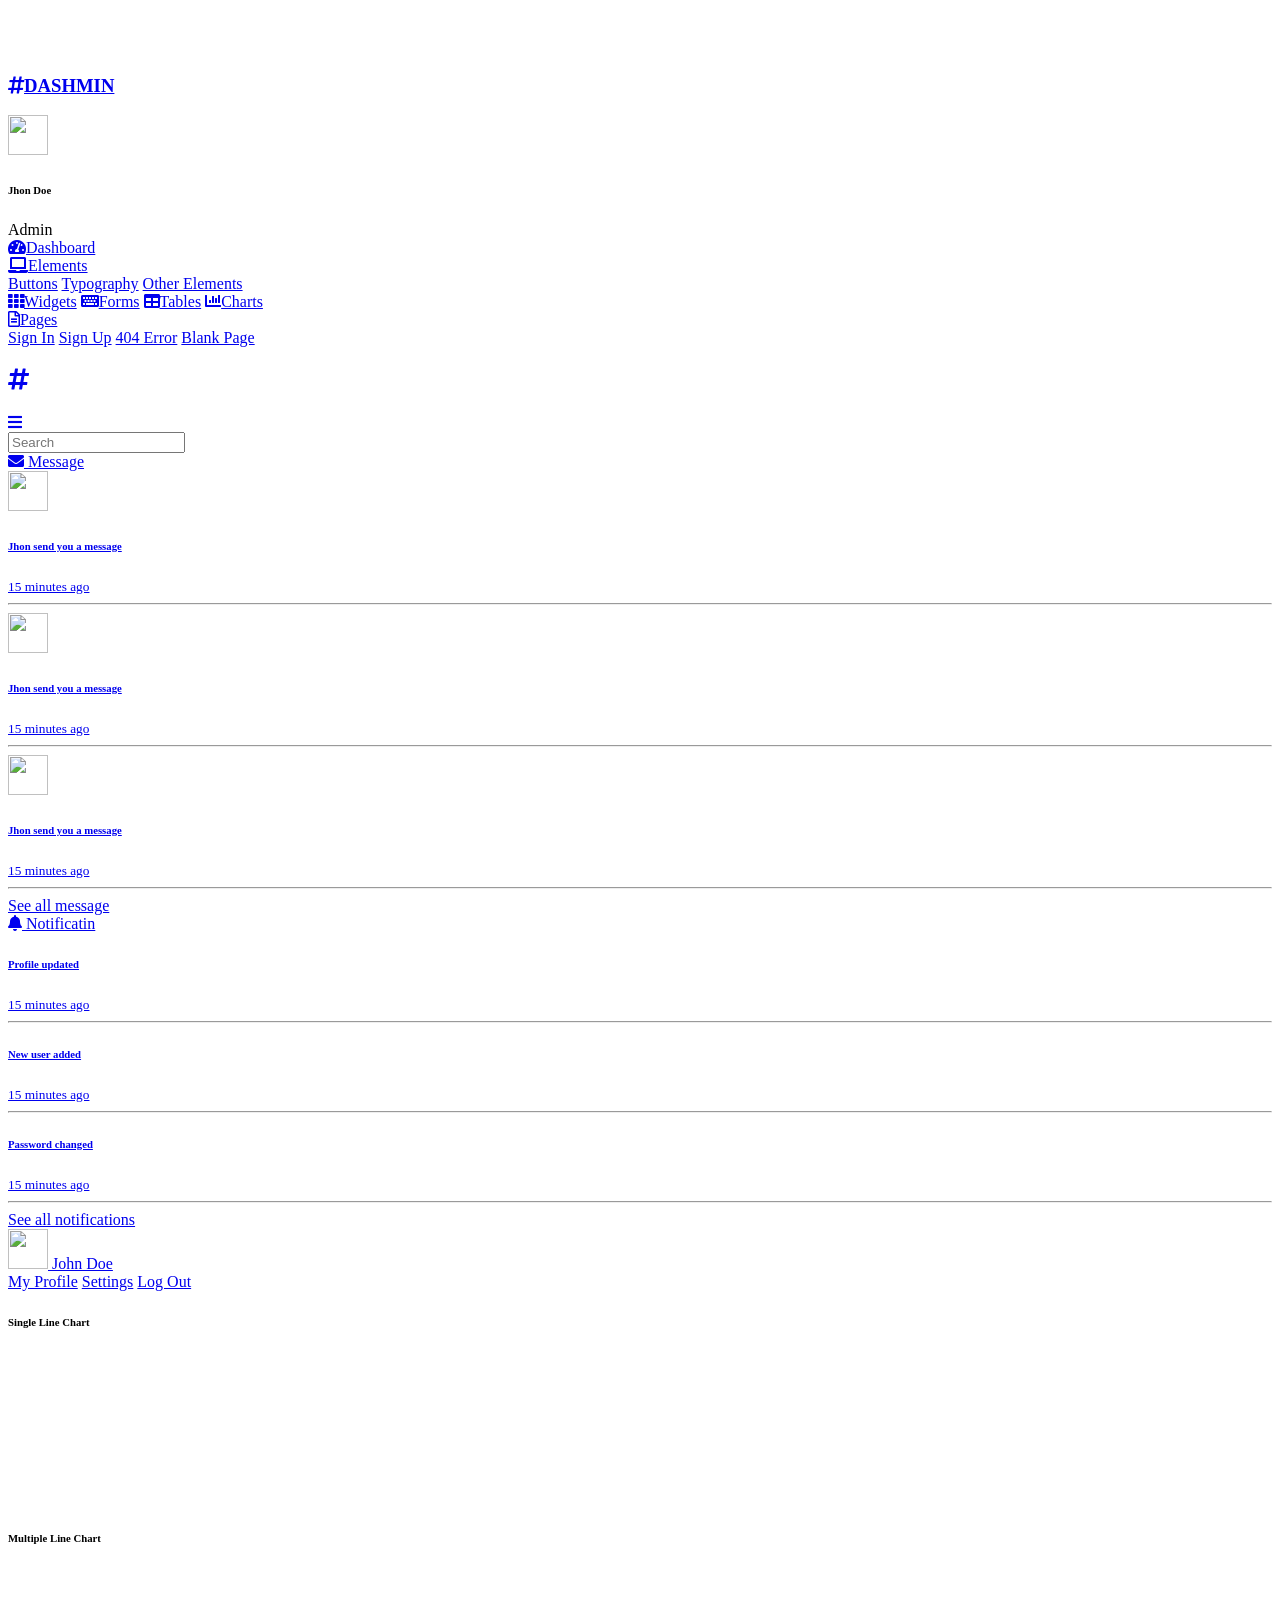
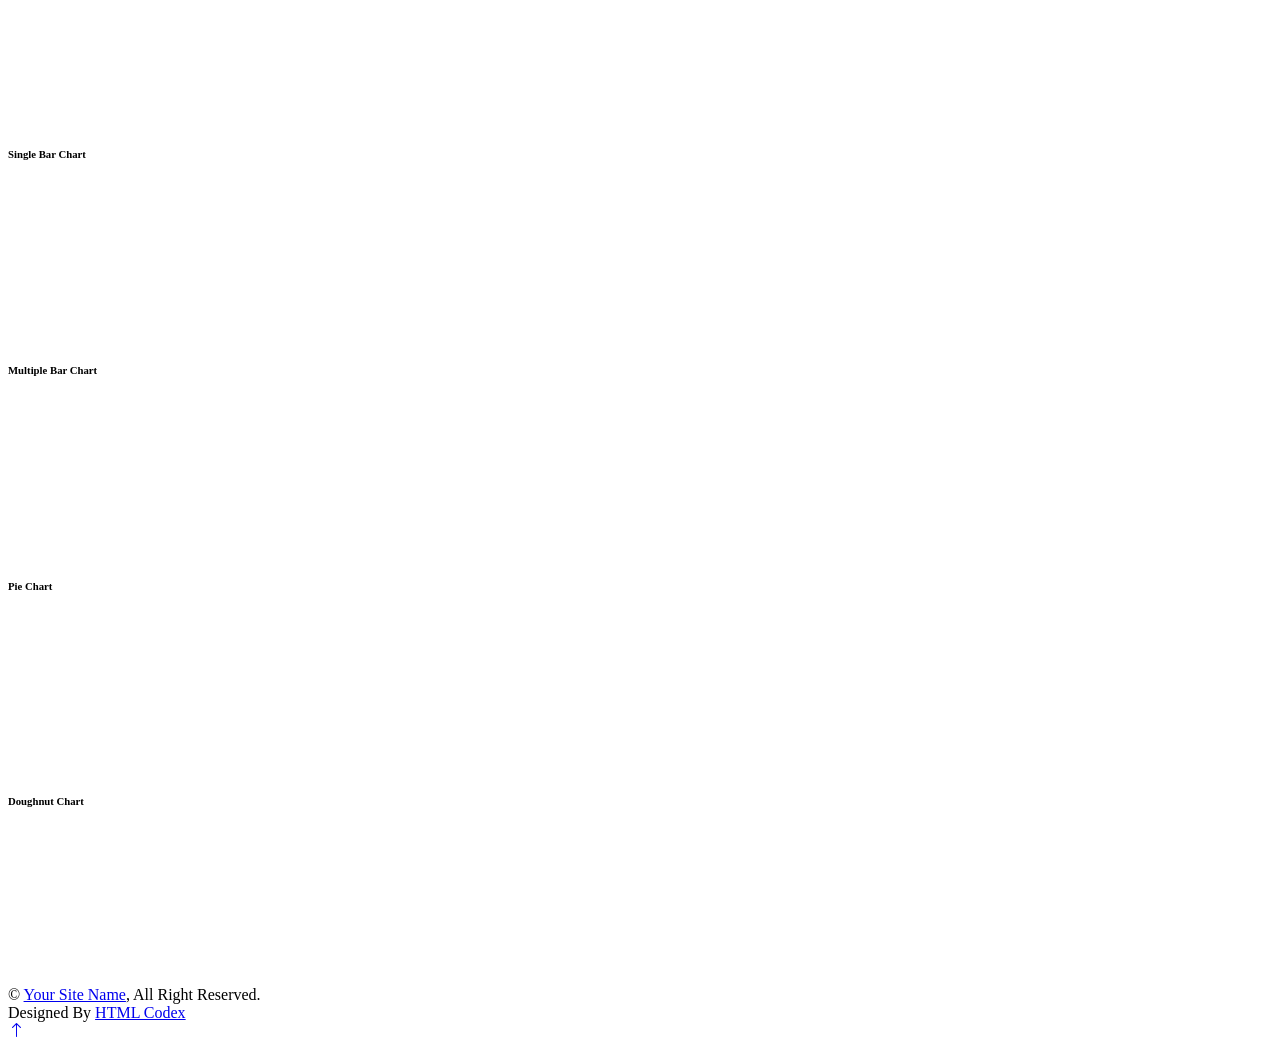
==== chart.html @ 79126978 "added files added files" ====
<!DOCTYPE html>
<html lang="en">

<head>
    <meta charset="utf-8">
    <title>DASHMIN - Bootstrap Admin Template</title>
    <meta content="width=device-width, initial-scale=1.0" name="viewport">
    <meta content="" name="keywords">
    <meta content="" name="description">

    <!-- Favicon -->
    <link href="img/favicon.ico" rel="icon">

    <!-- Google Web Fonts -->
    <link rel="preconnect" href="https://fonts.googleapis.com">
    <link rel="preconnect" href="https://fonts.gstatic.com" crossorigin>
    <link href="https://fonts.googleapis.com/css2?family=Heebo:wght@400;500;600;700&display=swap" rel="stylesheet">
    
    <!-- Icon Font Stylesheet -->
    <link href="https://cdnjs.cloudflare.com/ajax/libs/font-awesome/5.10.0/css/all.min.css" rel="stylesheet">
    <link href="https://cdn.jsdelivr.net/npm/bootstrap-icons@1.4.1/font/bootstrap-icons.css" rel="stylesheet">

    <!-- Libraries Stylesheet -->
    <link href="lib/owlcarousel/assets/owl.carousel.min.css" rel="stylesheet">
    <link href="lib/tempusdominus/css/tempusdominus-bootstrap-4.min.css" rel="stylesheet" />

    <!-- Customized Bootstrap Stylesheet -->
    <link href="css/bootstrap.min.css" rel="stylesheet">

    <!-- Template Stylesheet -->
    <link href="css/style.css" rel="stylesheet">
</head>

<body>
    <div class="container-xxl position-relative bg-white d-flex p-0">
        <!-- Spinner Start -->
        <div id="spinner" class="show bg-white position-fixed translate-middle w-100 vh-100 top-50 start-50 d-flex align-items-center justify-content-center">
            <div class="spinner-border text-primary" style="width: 3rem; height: 3rem;" role="status">
                <span class="sr-only">Loading...</span>
            </div>
        </div>
        <!-- Spinner End -->


        <!-- Sidebar Start -->
        <div class="sidebar pe-4 pb-3">
            <nav class="navbar bg-light navbar-light">
                <a href="index.html" class="navbar-brand mx-4 mb-3">
                    <h3 class="text-primary"><i class="fa fa-hashtag me-2"></i>DASHMIN</h3>
                </a>
                <div class="d-flex align-items-center ms-4 mb-4">
                    <div class="position-relative">
                        <img class="rounded-circle" src="img/user.jpg" alt="" style="width: 40px; height: 40px;">
                        <div class="bg-success rounded-circle border border-2 border-white position-absolute end-0 bottom-0 p-1"></div>
                    </div>
                    <div class="ms-3">
                        <h6 class="mb-0">Jhon Doe</h6>
                        <span>Admin</span>
                    </div>
                </div>
                <div class="navbar-nav w-100">
                    <a href="index.html" class="nav-item nav-link"><i class="fa fa-tachometer-alt me-2"></i>Dashboard</a>
                    <div class="nav-item dropdown">
                        <a href="#" class="nav-link dropdown-toggle" data-bs-toggle="dropdown"><i class="fa fa-laptop me-2"></i>Elements</a>
                        <div class="dropdown-menu bg-transparent border-0">
                            <a href="button.html" class="dropdown-item">Buttons</a>
                            <a href="typography.html" class="dropdown-item">Typography</a>
                            <a href="element.html" class="dropdown-item">Other Elements</a>
                        </div>
                    </div>
                    <a href="widget.html" class="nav-item nav-link"><i class="fa fa-th me-2"></i>Widgets</a>
                    <a href="form.html" class="nav-item nav-link"><i class="fa fa-keyboard me-2"></i>Forms</a>
                    <a href="table.html" class="nav-item nav-link"><i class="fa fa-table me-2"></i>Tables</a>
                    <a href="chart.html" class="nav-item nav-link active"><i class="fa fa-chart-bar me-2"></i>Charts</a>
                    <div class="nav-item dropdown">
                        <a href="#" class="nav-link dropdown-toggle" data-bs-toggle="dropdown"><i class="far fa-file-alt me-2"></i>Pages</a>
                        <div class="dropdown-menu bg-transparent border-0">
                            <a href="signin.html" class="dropdown-item">Sign In</a>
                            <a href="signup.html" class="dropdown-item">Sign Up</a>
                            <a href="404.html" class="dropdown-item">404 Error</a>
                            <a href="blank.html" class="dropdown-item">Blank Page</a>
                        </div>
                    </div>
                </div>
            </nav>
        </div>
        <!-- Sidebar End -->


        <!-- Content Start -->
        <div class="content">
            <!-- Navbar Start -->
            <nav class="navbar navbar-expand bg-light navbar-light sticky-top px-4 py-0">
                <a href="index.html" class="navbar-brand d-flex d-lg-none me-4">
                    <h2 class="text-primary mb-0"><i class="fa fa-hashtag"></i></h2>
                </a>
                <a href="#" class="sidebar-toggler flex-shrink-0">
                    <i class="fa fa-bars"></i>
                </a>
                <form class="d-none d-md-flex ms-4">
                    <input class="form-control border-0" type="search" placeholder="Search">
                </form>
                <div class="navbar-nav align-items-center ms-auto">
                    <div class="nav-item dropdown">
                        <a href="#" class="nav-link dropdown-toggle" data-bs-toggle="dropdown">
                            <i class="fa fa-envelope me-lg-2"></i>
                            <span class="d-none d-lg-inline-flex">Message</span>
                        </a>
                        <div class="dropdown-menu dropdown-menu-end bg-light border-0 rounded-0 rounded-bottom m-0">
                            <a href="#" class="dropdown-item">
                                <div class="d-flex align-items-center">
                                    <img class="rounded-circle" src="img/user.jpg" alt="" style="width: 40px; height: 40px;">
                                    <div class="ms-2">
                                        <h6 class="fw-normal mb-0">Jhon send you a message</h6>
                                        <small>15 minutes ago</small>
                                    </div>
                                </div>
                            </a>
                            <hr class="dropdown-divider">
                            <a href="#" class="dropdown-item">
                                <div class="d-flex align-items-center">
                                    <img class="rounded-circle" src="img/user.jpg" alt="" style="width: 40px; height: 40px;">
                                    <div class="ms-2">
                                        <h6 class="fw-normal mb-0">Jhon send you a message</h6>
                                        <small>15 minutes ago</small>
                                    </div>
                                </div>
                            </a>
                            <hr class="dropdown-divider">
                            <a href="#" class="dropdown-item">
                                <div class="d-flex align-items-center">
                                    <img class="rounded-circle" src="img/user.jpg" alt="" style="width: 40px; height: 40px;">
                                    <div class="ms-2">
                                        <h6 class="fw-normal mb-0">Jhon send you a message</h6>
                                        <small>15 minutes ago</small>
                                    </div>
                                </div>
                            </a>
                            <hr class="dropdown-divider">
                            <a href="#" class="dropdown-item text-center">See all message</a>
                        </div>
                    </div>
                    <div class="nav-item dropdown">
                        <a href="#" class="nav-link dropdown-toggle" data-bs-toggle="dropdown">
                            <i class="fa fa-bell me-lg-2"></i>
                            <span class="d-none d-lg-inline-flex">Notificatin</span>
                        </a>
                        <div class="dropdown-menu dropdown-menu-end bg-light border-0 rounded-0 rounded-bottom m-0">
                            <a href="#" class="dropdown-item">
                                <h6 class="fw-normal mb-0">Profile updated</h6>
                                <small>15 minutes ago</small>
                            </a>
                            <hr class="dropdown-divider">
                            <a href="#" class="dropdown-item">
                                <h6 class="fw-normal mb-0">New user added</h6>
                                <small>15 minutes ago</small>
                            </a>
                            <hr class="dropdown-divider">
                            <a href="#" class="dropdown-item">
                                <h6 class="fw-normal mb-0">Password changed</h6>
                                <small>15 minutes ago</small>
                            </a>
                            <hr class="dropdown-divider">
                            <a href="#" class="dropdown-item text-center">See all notifications</a>
                        </div>
                    </div>
                    <div class="nav-item dropdown">
                        <a href="#" class="nav-link dropdown-toggle" data-bs-toggle="dropdown">
                            <img class="rounded-circle me-lg-2" src="img/user.jpg" alt="" style="width: 40px; height: 40px;">
                            <span class="d-none d-lg-inline-flex">John Doe</span>
                        </a>
                        <div class="dropdown-menu dropdown-menu-end bg-light border-0 rounded-0 rounded-bottom m-0">
                            <a href="#" class="dropdown-item">My Profile</a>
                            <a href="#" class="dropdown-item">Settings</a>
                            <a href="#" class="dropdown-item">Log Out</a>
                        </div>
                    </div>
                </div>
            </nav>
            <!-- Navbar End -->


            <!-- Chart Start -->
            <div class="container-fluid pt-4 px-4">
                <div class="row g-4">
                    <div class="col-sm-12 col-xl-6">
                        <div class="bg-light rounded h-100 p-4">
                            <h6 class="mb-4">Single Line Chart</h6>
                            <canvas id="line-chart"></canvas>
                        </div>
                    </div>
                    <div class="col-sm-12 col-xl-6">
                        <div class="bg-light rounded h-100 p-4">
                            <h6 class="mb-4">Multiple Line Chart</h6>
                            <canvas id="salse-revenue"></canvas>
                        </div>
                    </div>
                    <div class="col-sm-12 col-xl-6">
                        <div class="bg-light rounded h-100 p-4">
                            <h6 class="mb-4">Single Bar Chart</h6>
                            <canvas id="bar-chart"></canvas>
                        </div>
                    </div>
                    <div class="col-sm-12 col-xl-6">
                        <div class="bg-light rounded h-100 p-4">
                            <h6 class="mb-4">Multiple Bar Chart</h6>
                            <canvas id="worldwide-sales"></canvas>
                        </div>
                    </div>
                    <div class="col-sm-12 col-xl-6">
                        <div class="bg-light rounded h-100 p-4">
                            <h6 class="mb-4">Pie Chart</h6>
                            <canvas id="pie-chart"></canvas>
                        </div>
                    </div>
                    <div class="col-sm-12 col-xl-6">
                        <div class="bg-light rounded h-100 p-4">
                            <h6 class="mb-4">Doughnut Chart</h6>
                            <canvas id="doughnut-chart"></canvas>
                        </div>
                    </div>
                </div>
            </div>
            <!-- Chart End -->


            <!-- Footer Start -->
            <div class="container-fluid pt-4 px-4">
                <div class="bg-light rounded-top p-4">
                    <div class="row">
                        <div class="col-12 col-sm-6 text-center text-sm-start">
                            &copy; <a href="#">Your Site Name</a>, All Right Reserved. 
                        </div>
                        <div class="col-12 col-sm-6 text-center text-sm-end">
                            <!--/*** This template is free as long as you keep the footer author’s credit link/attribution link/backlink. If you'd like to use the template without the footer author’s credit link/attribution link/backlink, you can purchase the Credit Removal License from "https://htmlcodex.com/credit-removal". Thank you for your support. ***/-->
                            Designed By <a href="https://htmlcodex.com">HTML Codex</a>
                        </div>
                    </div>
                </div>
            </div>
            <!-- Footer End -->
        </div>
        <!-- Content End -->


        <!-- Back to Top -->
        <a href="#" class="btn btn-lg btn-primary btn-lg-square back-to-top"><i class="bi bi-arrow-up"></i></a>
    </div>

    <!-- JavaScript Libraries -->
    <script src="https://code.jquery.com/jquery-3.4.1.min.js"></script>
    <script src="https://cdn.jsdelivr.net/npm/bootstrap@5.0.0/dist/js/bootstrap.bundle.min.js"></script>
    <script src="lib/chart/chart.min.js"></script>
    <script src="lib/easing/easing.min.js"></script>
    <script src="lib/waypoints/waypoints.min.js"></script>
    <script src="lib/owlcarousel/owl.carousel.min.js"></script>
    <script src="lib/tempusdominus/js/moment.min.js"></script>
    <script src="lib/tempusdominus/js/moment-timezone.min.js"></script>
    <script src="lib/tempusdominus/js/tempusdominus-bootstrap-4.min.js"></script>

    <!-- Template Javascript -->
    <script src="js/main.js"></script>
</body>

</html>
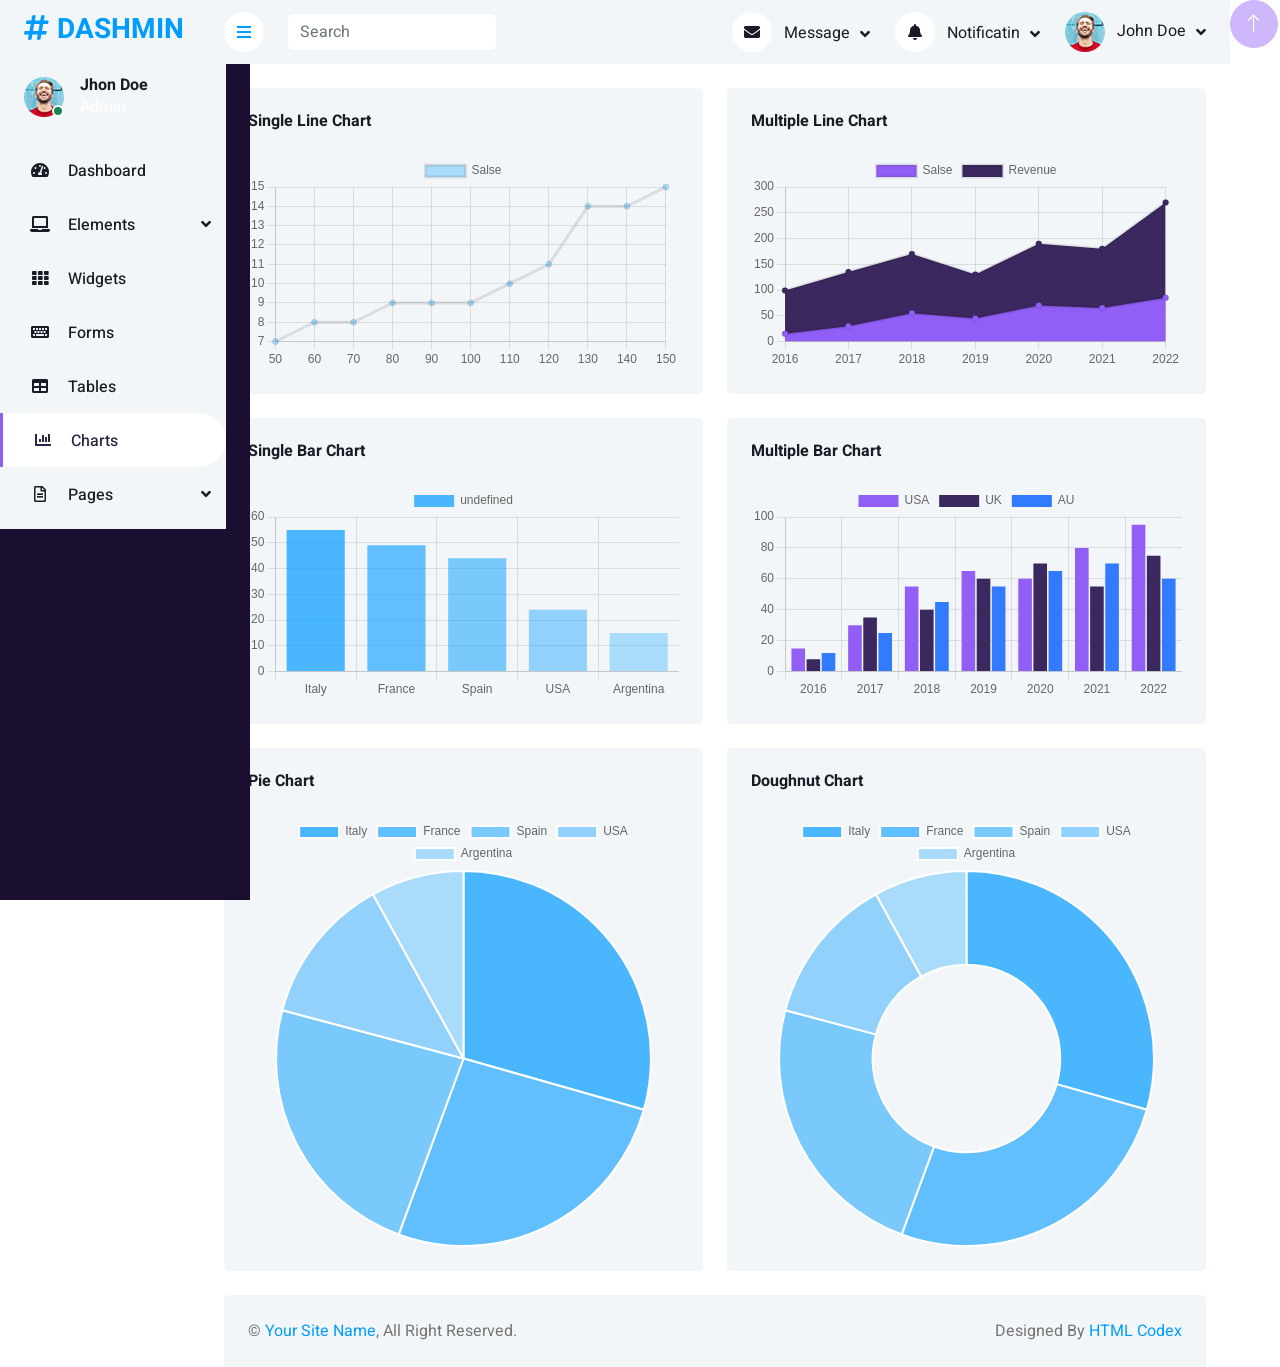
==== commit e1ddc5e6: "update css" ====
--- a/chart.html
+++ b/chart.html
@@ -3,7 +3,7 @@
 
 <head>
     <meta charset="utf-8">
-    <title>DASHMIN - Bootstrap Admin Template</title>
+    <title>DASHBOARD</title>
     <meta content="width=device-width, initial-scale=1.0" name="viewport">
     <meta content="" name="keywords">
     <meta content="" name="description">
--- a/css/style.css
+++ b/css/style.css
@@ -0,0 +1,342 @@
+/********** Template CSS **********/
+:root {
+  --primary: #2d2241;
+  --light: #f3f6f9;
+  --dark: #191c24;
+  --violet: #1b0f31;
+  --btnprim: #915ef6;
+  --btnsec: #e9dffd;
+}
+
+/* a {
+  color: var(--btnprim) !important;
+}  */
+
+.btn-primary {
+  background-color: var(--btnprim) !important;
+  border-color: var(--btnprim) !important;
+}
+
+.form-control:focus {
+  box-shadow: 0 0 0 .25rem var(--btnprim) !important;
+}
+.form-check-input:checked {
+  background-color: var(--btnprim);
+  border-color: var(--btnprim);
+}
+
+/*** Spinner ***/
+#spinner {
+  opacity: 0;
+  visibility: hidden;
+  transition: opacity 0.5s ease-out, visibility 0s linear 0.5s;
+  z-index: 99999;
+}
+
+#spinner.show {
+  transition: opacity 0.5s ease-out, visibility 0s linear 0s;
+  visibility: visible;
+  opacity: 1;
+}
+
+/*** Button ***/
+.btn {
+  transition: 0.5s;
+}
+
+.btn.btn-primary {
+  color: #ffffff;
+}
+
+.btn-square {
+  width: 38px;
+  height: 38px;
+}
+
+.btn-sm-square {
+  width: 32px;
+  height: 32px;
+}
+
+.btn-lg-square {
+  width: 48px;
+  height: 48px;
+}
+
+.btn-square,
+.btn-sm-square,
+.btn-lg-square {
+  padding: 0;
+  display: inline-flex;
+  align-items: center;
+  justify-content: center;
+  font-weight: normal;
+  border-radius: 50px;
+}
+
+/*** Layout ***/
+.sidebar {
+  position: fixed;
+  top: 0;
+  left: 0;
+  bottom: 0;
+  width: 250px;
+  height: 100vh;
+  overflow-y: auto;
+  background: var(--violet);
+  color: white;
+  transition: 0.5s;
+  z-index: 999;
+}
+
+.content {
+  margin-left: 200px;
+  min-height: 100vh;
+  background: #ffffff;
+  transition: 0.5s;
+  @media (max-width: 1250px) {
+    margin-left: 260px;
+  }
+
+  @media (max-width: 992px) {
+    padding: 10px;
+  }
+}
+
+@media (min-width: 992px) {
+  .sidebar {
+    margin-left: 0;
+  }
+
+  .sidebar.open {
+    margin-left: -250px;
+  }
+
+  .content {
+    width: calc(100% - 250px);
+  }
+
+  .content.open {
+    width: 100%;
+    margin-left: 0;
+  }
+}
+
+@media (max-width: 991.98px) {
+  .sidebar {
+    margin-left: -250px;
+  }
+
+  .sidebar.open {
+    margin-left: 0;
+  }
+
+  .content {
+    width: 100%;
+    margin-left: 0;
+  }
+}
+
+/*** Navbar ***/
+.sidebar .navbar .navbar-nav .nav-link {
+  padding: 7px 20px;
+  color: var(--dark);
+  font-weight: 500;
+  border-radius: 0 30px 30px 0;
+  outline: none;
+}
+
+.sidebar .navbar .navbar-nav .nav-link:hover,
+.sidebar .navbar .navbar-nav .nav-link.active {
+  color: var(--primary);
+  background: #ffffff;
+  /* border-color: var(--primary); */
+  border-left: 3px solid #915ef6 !important;
+}
+
+.sidebar .navbar .navbar-nav .nav-link i {
+  width: 40px;
+  height: 40px;
+  display: inline-flex;
+  align-items: center;
+  justify-content: center;
+  border-radius: 40px;
+}
+
+
+
+.sidebar .navbar .dropdown-toggle::after {
+  position: absolute;
+  top: 15px;
+  right: 15px;
+  border: none;
+  content: "\f107";
+  font-family: "Font Awesome 5 Free";
+  font-weight: 900;
+  transition: 0.5s;
+}
+
+.sidebar .navbar .dropdown-toggle[aria-expanded="true"]::after {
+  transform: rotate(-180deg);
+}
+
+.sidebar .navbar .dropdown-item {
+  padding-left: 25px;
+  border-radius: 0 30px 30px 0;
+}
+
+.content .navbar .navbar-nav .nav-link {
+  margin-left: 25px;
+  padding: 12px 0;
+  color: var(--dark);
+  outline: none;
+}
+
+.content .navbar .navbar-nav .nav-link:hover,
+.content .navbar .navbar-nav .nav-link.active {
+  color: var(--primary);
+}
+
+.content .navbar .sidebar-toggler,
+.content .navbar .navbar-nav .nav-link i {
+  width: 40px;
+  height: 40px;
+  display: inline-flex;
+  align-items: center;
+  justify-content: center;
+  background: #ffffff;
+  border-radius: 40px;
+}
+
+.content .navbar .dropdown-toggle::after {
+  margin-left: 6px;
+  vertical-align: middle;
+  border: none;
+  content: "\f107";
+  font-family: "Font Awesome 5 Free";
+  font-weight: 900;
+  transition: 0.5s;
+}
+
+.content .navbar .dropdown-toggle[aria-expanded="true"]::after {
+  transform: rotate(-180deg);
+}
+
+.sidenav a, .sidenav h3 , .sidenav h6 {
+  color: #c6c3cb !important;
+}
+
+.sidenav a:hover,
+.sidenav a.active {
+  background: #2d2241 !important;
+  border-color: #915ef6 !important;
+  color: white !important;
+}
+
+.charts a {
+  color: var(--btnprim);
+}
+
+
+@media (max-width: 575.98px) {
+  .content .navbar .navbar-nav .nav-link {
+    margin-left: 15px;
+  }
+}
+
+/*** Date Picker ***/
+.bootstrap-datetimepicker-widget.bottom {
+  top: auto !important;
+}
+
+.bootstrap-datetimepicker-widget .table * {
+  border-bottom-width: 0px;
+}
+
+.bootstrap-datetimepicker-widget .table th {
+  font-weight: 500;
+}
+
+.bootstrap-datetimepicker-widget.dropdown-menu {
+  padding: 10px;
+  border-radius: 2px;
+}
+
+.bootstrap-datetimepicker-widget table td.active,
+.bootstrap-datetimepicker-widget table td.active:hover {
+  background: var(--primary);
+}
+
+.bootstrap-datetimepicker-widget table td.today::before {
+  border-bottom-color: var(--primary);
+}
+
+/*** Testimonial ***/
+.progress .progress-bar {
+  width: 0px;
+  transition: 2s;
+}
+
+/*** Testimonial ***/
+.testimonial-carousel .owl-dots {
+  margin-top: 24px;
+  display: flex;
+  align-items: flex-end;
+  justify-content: center;
+}
+
+.testimonial-carousel .owl-dot {
+  position: relative;
+  display: inline-block;
+  margin: 0 5px;
+  width: 15px;
+  height: 15px;
+  border: 5px solid var(--primary);
+  border-radius: 15px;
+  transition: 0.5s;
+}
+
+.testimonial-carousel .owl-dot.active {
+  background: var(--dark);
+  border-color: var(--primary);
+}
+
+.buttonsGroup {
+  display: flex;
+  justify-content: space-between;
+  gap: 2rem;
+  padding: 0 25px;
+  @media (max-width: 590px) {
+    flex-wrap: wrap;
+  }
+
+}
+
+.containerTable {
+  .table {
+    color: black;
+    @media (max-width: 701px) {
+      width: 700px;
+    }
+  }
+  @media (max-width: 701px) {
+    overflow: auto;
+  }
+}
+
+.add {
+  margin-top: 30px !important;
+  .btn {
+    font-size: 18px;
+  }
+}
+
+
+
+
+
+.desCat {
+  width: 400px !important;
+}
+
+
